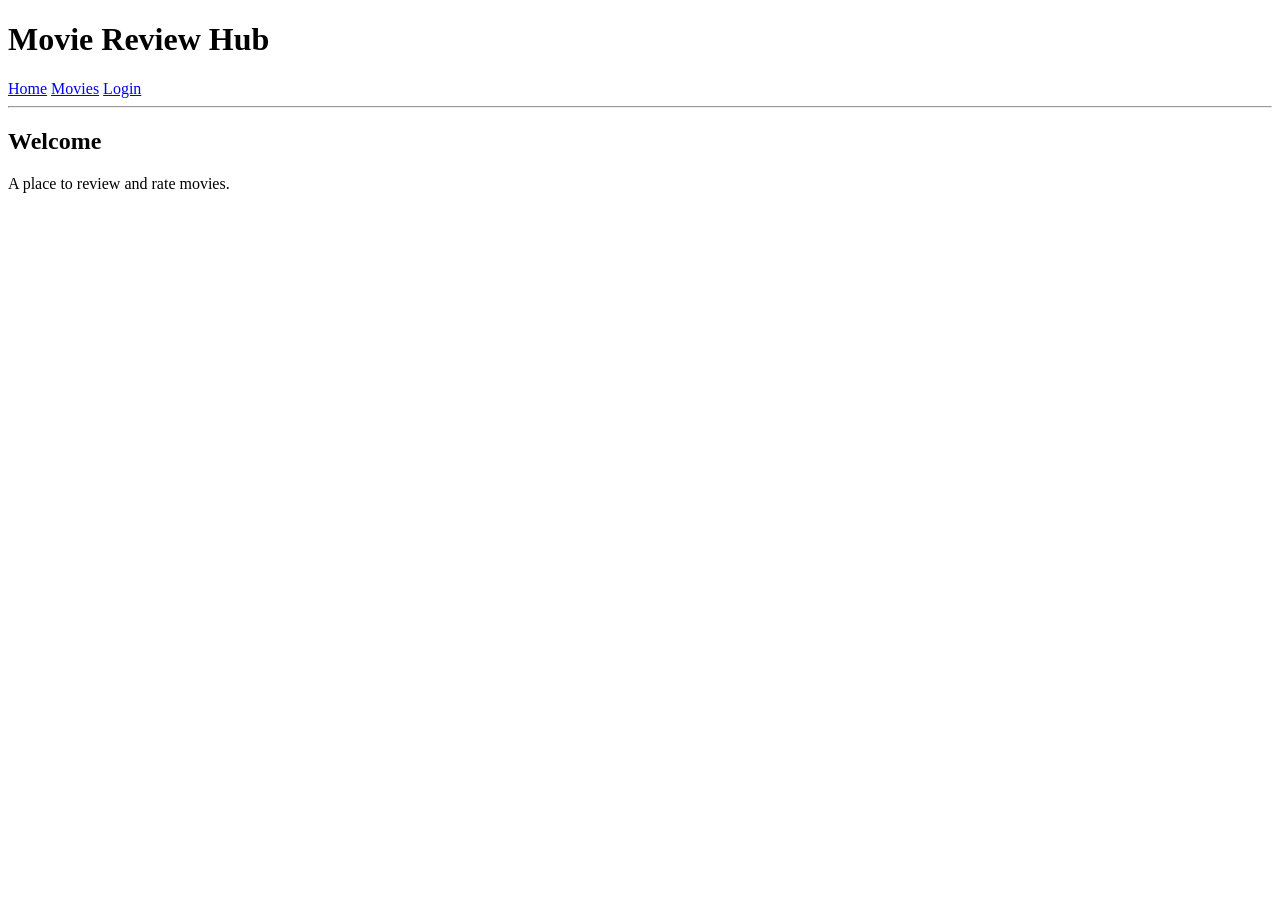
==== index.html @ 12b121bf "Merge branch 'main' into initial" ====
<!DOCTYPE html>
<html lang="en">

<head>
    <title>Movie Review Hub</title>
</head>

<body>

<h1>Movie Review Hub</h1>

<nav>
    <a href="#">Home</a>
    <a href="#">Movies</a>
    <a href="#">Login</a>
</nav>

<hr>

<h2>Welcome</h2>
<p>A place to review and rate movies.</p>

</body>
</html>
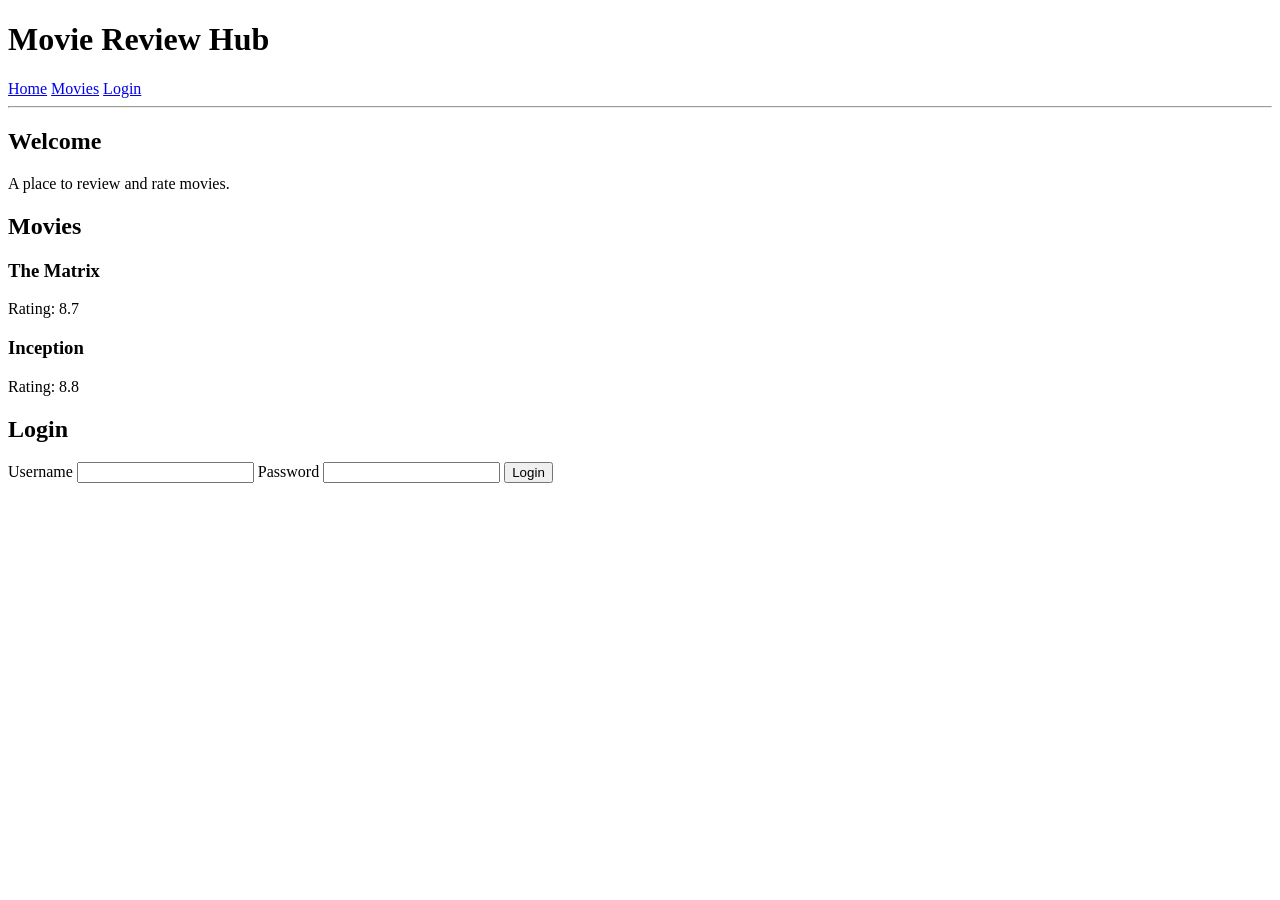
==== commit dd819d6a: "more structure is added" ====
--- a/index.html
+++ b/index.html
@@ -1,8 +1,9 @@
 <!DOCTYPE html>
-<html lang="en">
-
+<html>
 <head>
     <title>Movie Review Hub</title>
+        <link rel="stylesheet" href="index.html">
+
 </head>
 
 <body>
@@ -20,5 +21,34 @@
 <h2>Welcome</h2>
 <p>A place to review and rate movies.</p>
 
+
+<h2>Movies</h2>
+
+<div class="movie">
+<h3>The Matrix</h3>
+<p>Rating: 8.7</p>
+</div>
+
+<div class="movie">
+<h3>Inception</h3>
+<p>Rating: 8.8</p>
+</div>
+
+
+
+<h2>Login</h2>
+
+<form id="loginForm">
+
+<label>Username</label>
+<input type="text" id="username">
+
+<label>Password</label>
+<input type="password" id="password">
+
+<button type="submit">Login</button>
+
+</form>
+
 </body>
 </html>
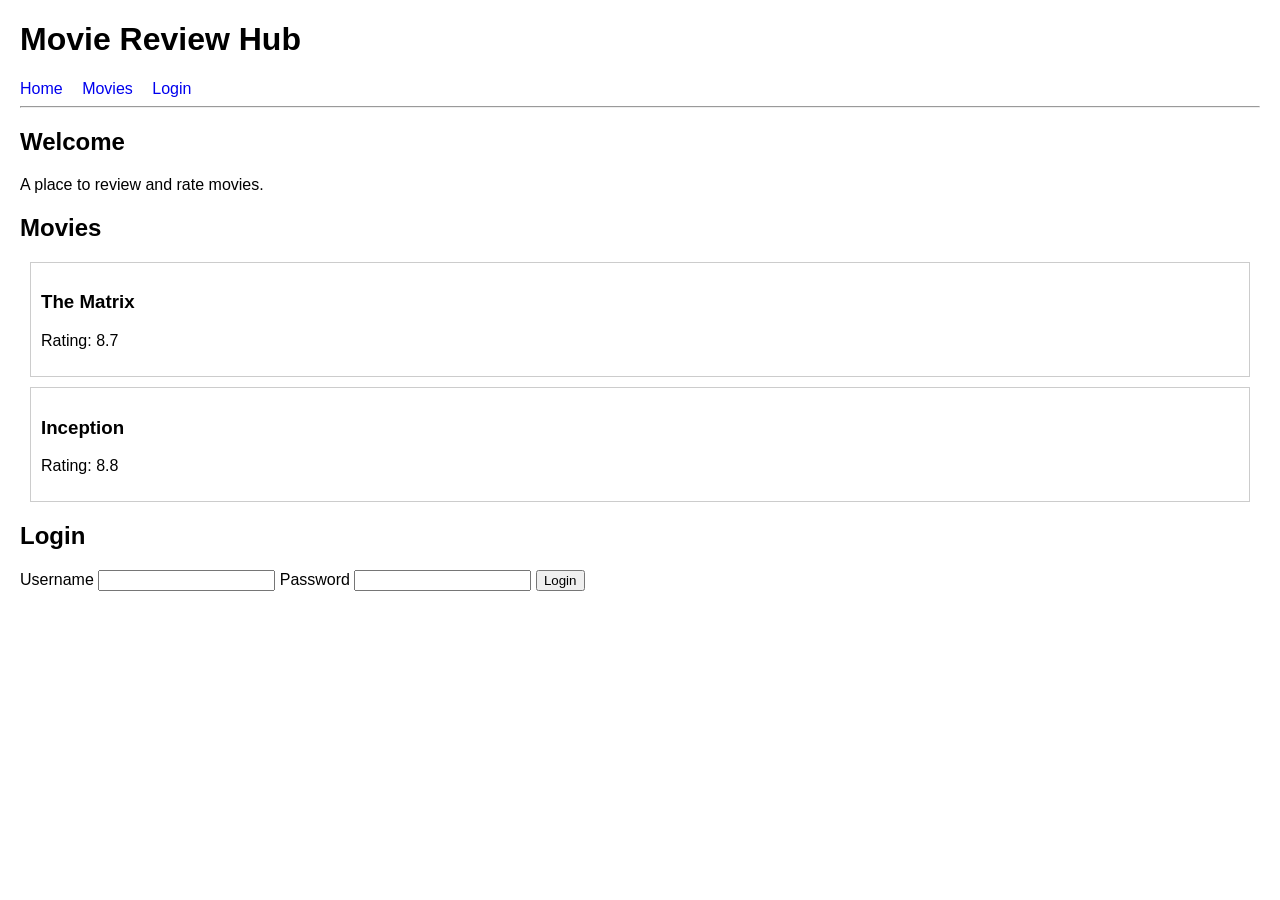
==== commit f443c7c4: "we added a new file" ====
--- a/index.html
+++ b/index.html
@@ -2,7 +2,7 @@
 <html>
 <head>
     <title>Movie Review Hub</title>
-        <link rel="stylesheet" href="index.html">
+        <link rel="stylesheet" href="style.css">
 
 </head>
 
--- a/style.css
+++ b/style.css
@@ -0,0 +1,15 @@
+body{
+    font-family: Arial;
+    margin: 20px;
+}
+
+nav a{
+    margin-right: 15px;
+    text-decoration: none;
+}
+
+.movie{
+    border: 1px solid #ccc;
+    padding: 10px;
+    margin: 10px;
+}
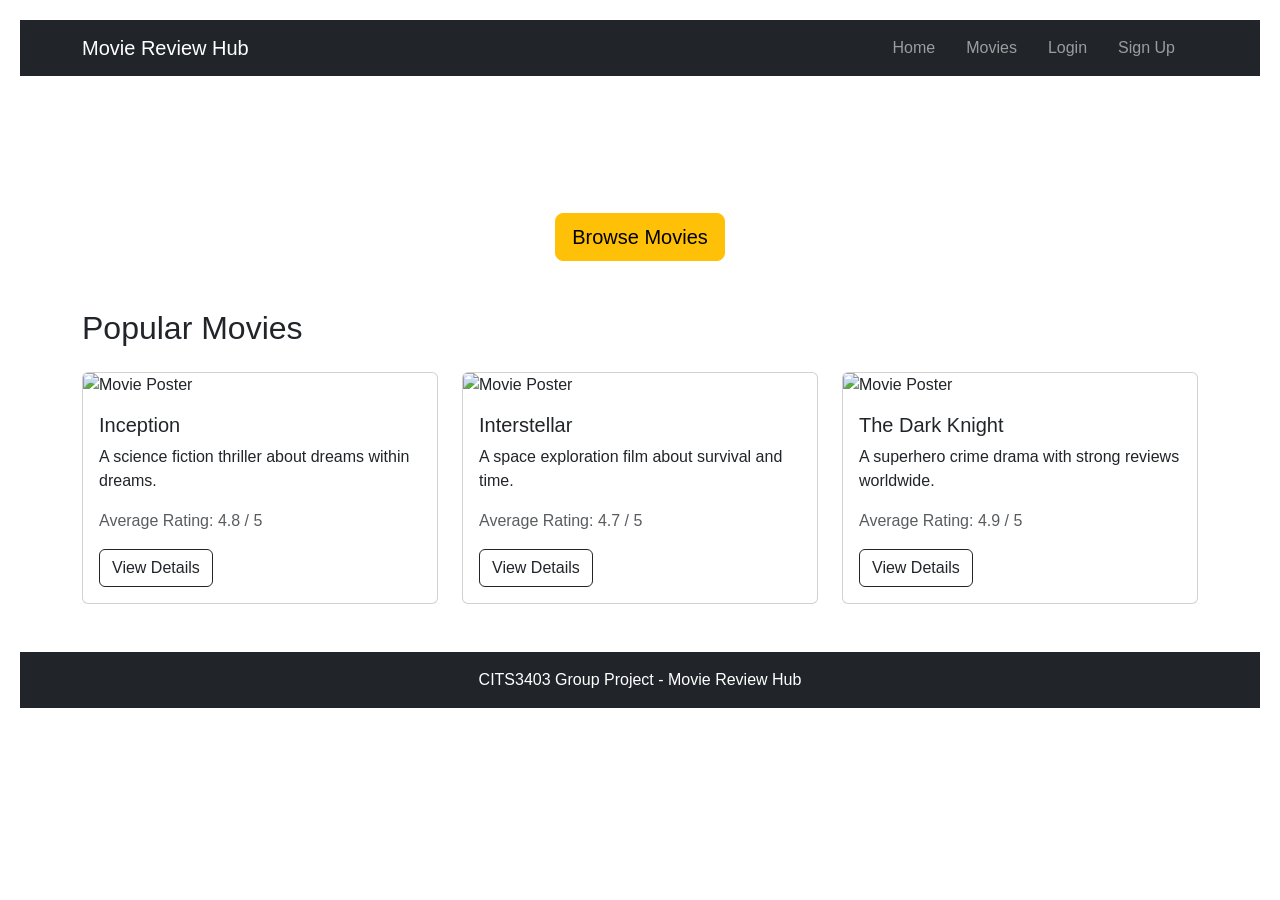
==== commit 0dae3956: "Add checkpoint 2  homepage mockup" ====
--- a/index.html
+++ b/index.html
@@ -1,54 +1,80 @@
 <!DOCTYPE html>
-<html>
+<html lang="en">
 <head>
+    <meta charset="UTF-8">
+    <meta name="viewport" content="width=device-width, initial-scale=1.0">
     <title>Movie Review Hub</title>
-        <link rel="stylesheet" href="style.css">
-
+    <link href="https://cdn.jsdelivr.net/npm/bootstrap@5.3.3/dist/css/bootstrap.min.css" rel="stylesheet">
+    <link rel="stylesheet" href="style.css">
 </head>
-
 <body>
 
-<h1>Movie Review Hub</h1>
+    <nav class="navbar navbar-expand-lg navbar-dark bg-dark">
+        <div class="container">
+            <a class="navbar-brand" href="#">Movie Review Hub</a>
+            <div class="navbar-nav ms-auto">
+                <a class="nav-link" href="#">Home</a>
+                <a class="nav-link" href="#">Movies</a>
+                <a class="nav-link" href="#">Login</a>
+                <a class="nav-link" href="#">Sign Up</a>
+            </div>
+        </div>
+    </nav>
 
-<nav>
-    <a href="#">Home</a>
-    <a href="#">Movies</a>
-    <a href="#">Login</a>
-</nav>
+    <header class="hero-section text-center text-white d-flex align-items-center">
+        <div class="container">
+            <h1 class="display-4 fw-bold">Discover, Rate, and Review Movies</h1>
+            <p class="lead">A simple web app for movie lovers to share opinions and explore reviews.</p>
+            <a href="#" class="btn btn-warning btn-lg mt-3">Browse Movies</a>
+        </div>
+    </header>
 
-<hr>
+    <main class="container my-5">
+        <h2 class="mb-4">Popular Movies</h2>
+        <div class="row g-4">
 
-<h2>Welcome</h2>
-<p>A place to review and rate movies.</p>
+            <div class="col-md-4">
+                <div class="card movie-card h-100">
+                    <img src="https://via.placeholder.com/400x250" class="card-img-top" alt="Movie Poster">
+                    <div class="card-body">
+                        <h5 class="card-title">Inception</h5>
+                        <p class="card-text">A science fiction thriller about dreams within dreams.</p>
+                        <p class="text-muted">Average Rating: 4.8 / 5</p>
+                        <a href="#" class="btn btn-outline-dark">View Details</a>
+                    </div>
+                </div>
+            </div>
 
+            <div class="col-md-4">
+                <div class="card movie-card h-100">
+                    <img src="https://via.placeholder.com/400x250" class="card-img-top" alt="Movie Poster">
+                    <div class="card-body">
+                        <h5 class="card-title">Interstellar</h5>
+                        <p class="card-text">A space exploration film about survival and time.</p>
+                        <p class="text-muted">Average Rating: 4.7 / 5</p>
+                        <a href="#" class="btn btn-outline-dark">View Details</a>
+                    </div>
+                </div>
+            </div>
 
-<h2>Movies</h2>
+            <div class="col-md-4">
+                <div class="card movie-card h-100">
+                    <img src="https://via.placeholder.com/400x250" class="card-img-top" alt="Movie Poster">
+                    <div class="card-body">
+                        <h5 class="card-title">The Dark Knight</h5>
+                        <p class="card-text">A superhero crime drama with strong reviews worldwide.</p>
+                        <p class="text-muted">Average Rating: 4.9 / 5</p>
+                        <a href="#" class="btn btn-outline-dark">View Details</a>
+                    </div>
+                </div>
+            </div>
 
-<div class="movie">
-<h3>The Matrix</h3>
-<p>Rating: 8.7</p>
-</div>
+        </div>
+    </main>
 
-<div class="movie">
-<h3>Inception</h3>
-<p>Rating: 8.8</p>
-</div>
-
-
-
-<h2>Login</h2>
-
-<form id="loginForm">
-
-<label>Username</label>
-<input type="text" id="username">
-
-<label>Password</label>
-<input type="password" id="password">
-
-<button type="submit">Login</button>
-
-</form>
+    <footer class="bg-dark text-white text-center py-3">
+        <p class="mb-0">CITS3403 Group Project - Movie Review Hub</p>
+    </footer>
 
 </body>
 </html>
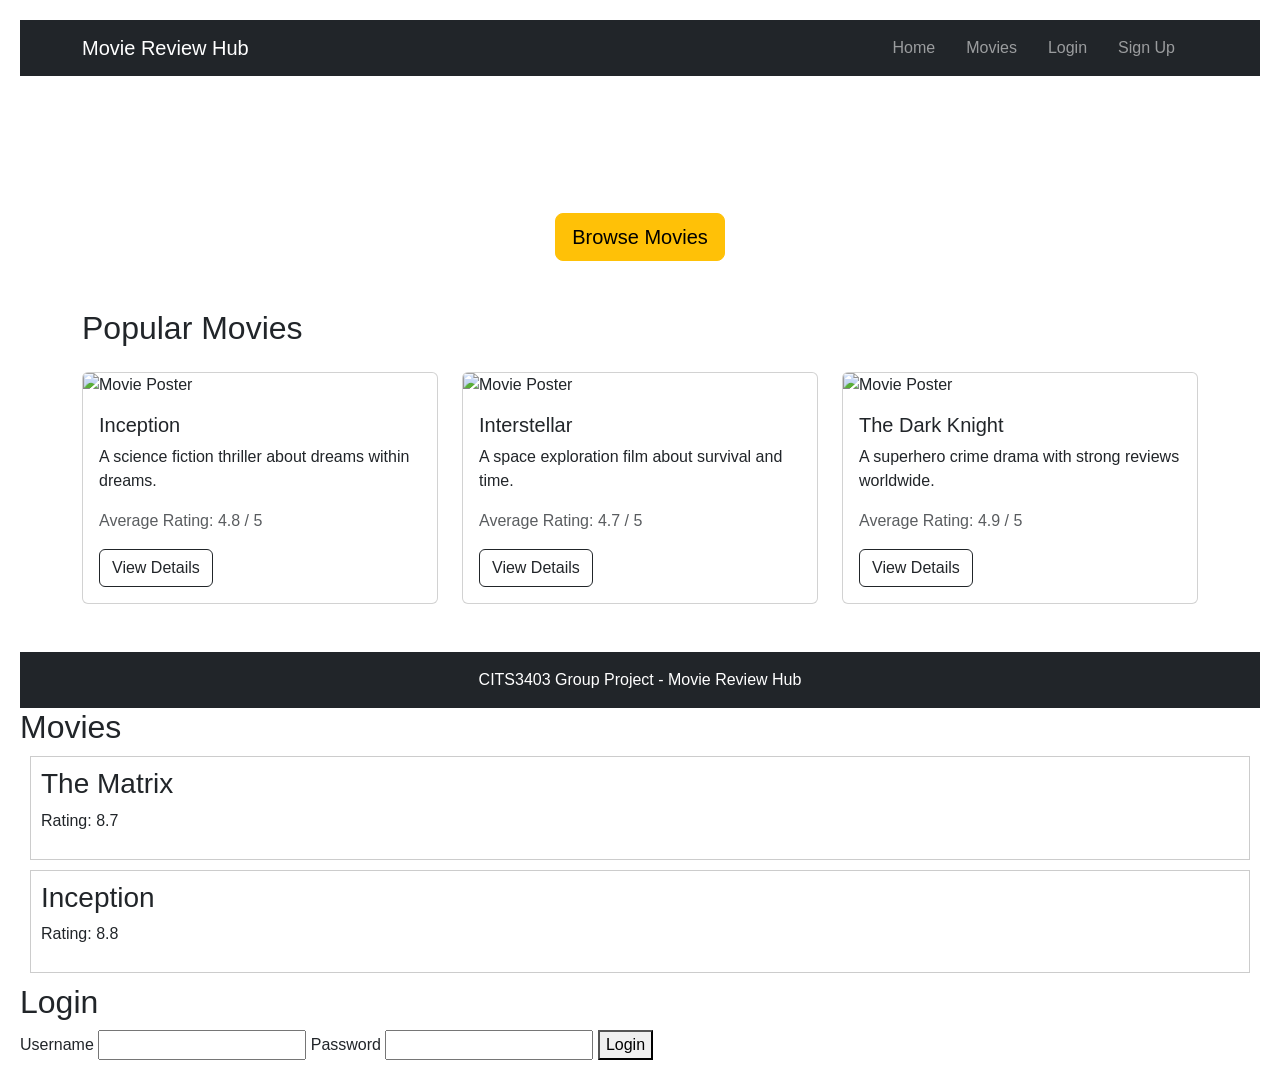
==== commit 7d0389a7: "Merge branch 'main' into wenbo-checkpoint2-page" ====
--- a/index.html
+++ b/index.html
@@ -76,5 +76,34 @@
         <p class="mb-0">CITS3403 Group Project - Movie Review Hub</p>
     </footer>
 
+
+<h2>Movies</h2>
+
+<div class="movie">
+<h3>The Matrix</h3>
+<p>Rating: 8.7</p>
+</div>
+
+<div class="movie">
+<h3>Inception</h3>
+<p>Rating: 8.8</p>
+</div>
+
+
+
+<h2>Login</h2>
+
+<form id="loginForm">
+
+<label>Username</label>
+<input type="text" id="username">
+
+<label>Password</label>
+<input type="password" id="password">
+
+<button type="submit">Login</button>
+
+</form>
+
 </body>
 </html>
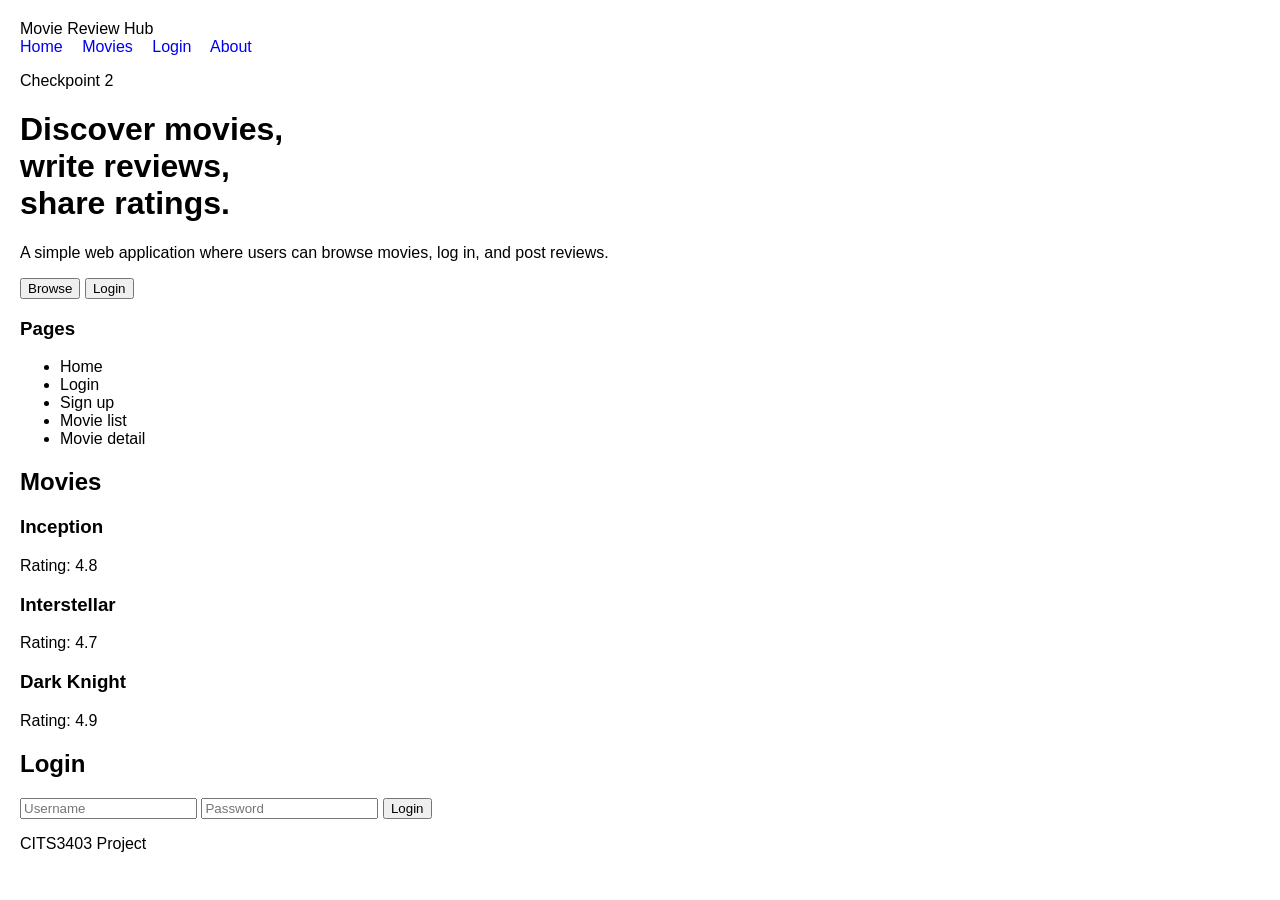
==== commit e0311767: "Update checkpoint 2 page layout and about page" ====
--- a/index.html
+++ b/index.html
@@ -4,106 +4,98 @@
     <meta charset="UTF-8">
     <meta name="viewport" content="width=device-width, initial-scale=1.0">
     <title>Movie Review Hub</title>
-    <link href="https://cdn.jsdelivr.net/npm/bootstrap@5.3.3/dist/css/bootstrap.min.css" rel="stylesheet">
+
     <link rel="stylesheet" href="style.css">
 </head>
 <body>
 
-    <nav class="navbar navbar-expand-lg navbar-dark bg-dark">
-        <div class="container">
-            <a class="navbar-brand" href="#">Movie Review Hub</a>
-            <div class="navbar-nav ms-auto">
-                <a class="nav-link" href="#">Home</a>
-                <a class="nav-link" href="#">Movies</a>
-                <a class="nav-link" href="#">Login</a>
-                <a class="nav-link" href="#">Sign Up</a>
+<!-- ===== Navbar ===== -->
+<nav class="navbar">
+    <div class="container nav-content">
+        <div class="logo">Movie Review Hub</div>
+        <div class="nav-links">
+            <a href="#">Home</a>
+            <a href="#movies">Movies</a>
+            <a href="#login">Login</a>
+            <a href="pages/about.html">About</a>
+        </div>
+    </div>
+</nav>
+
+<!-- ===== Hero ===== -->
+<header class="hero">
+    <div class="container hero-inner">
+        <div class="hero-left">
+            <p class="tag">Checkpoint 2</p>
+            <h1>Discover movies,<br>write reviews,<br>share ratings.</h1>
+            <p class="desc">
+                A simple web application where users can browse movies,
+                log in, and post reviews.
+            </p>
+            <div class="buttons">
+                <button>Browse</button>
+                <button class="outline">Login</button>
             </div>
         </div>
-    </nav>
 
-    <header class="hero-section text-center text-white d-flex align-items-center">
-        <div class="container">
-            <h1 class="display-4 fw-bold">Discover, Rate, and Review Movies</h1>
-            <p class="lead">A simple web app for movie lovers to share opinions and explore reviews.</p>
-            <a href="#" class="btn btn-warning btn-lg mt-3">Browse Movies</a>
+        <div class="hero-right">
+            <div class="box">
+                <h3>Pages</h3>
+                <ul>
+                    <li>Home</li>
+                    <li>Login</li>
+                    <li>Sign up</li>
+                    <li>Movie list</li>
+                    <li>Movie detail</li>
+                </ul>
+            </div>
         </div>
-    </header>
+    </div>
+</header>
 
-    <main class="container my-5">
-        <h2 class="mb-4">Popular Movies</h2>
-        <div class="row g-4">
+<!-- ===== Movies ===== -->
+<section id="movies" class="section">
+    <div class="container">
+        <h2>Movies</h2>
 
-            <div class="col-md-4">
-                <div class="card movie-card h-100">
-                    <img src="https://via.placeholder.com/400x250" class="card-img-top" alt="Movie Poster">
-                    <div class="card-body">
-                        <h5 class="card-title">Inception</h5>
-                        <p class="card-text">A science fiction thriller about dreams within dreams.</p>
-                        <p class="text-muted">Average Rating: 4.8 / 5</p>
-                        <a href="#" class="btn btn-outline-dark">View Details</a>
-                    </div>
-                </div>
+        <div class="grid">
+            <div class="card">
+                <h3>Inception</h3>
+                <p>Rating: 4.8</p>
             </div>
 
-            <div class="col-md-4">
-                <div class="card movie-card h-100">
-                    <img src="https://via.placeholder.com/400x250" class="card-img-top" alt="Movie Poster">
-                    <div class="card-body">
-                        <h5 class="card-title">Interstellar</h5>
-                        <p class="card-text">A space exploration film about survival and time.</p>
-                        <p class="text-muted">Average Rating: 4.7 / 5</p>
-                        <a href="#" class="btn btn-outline-dark">View Details</a>
-                    </div>
-                </div>
+            <div class="card">
+                <h3>Interstellar</h3>
+                <p>Rating: 4.7</p>
             </div>
 
-            <div class="col-md-4">
-                <div class="card movie-card h-100">
-                    <img src="https://via.placeholder.com/400x250" class="card-img-top" alt="Movie Poster">
-                    <div class="card-body">
-                        <h5 class="card-title">The Dark Knight</h5>
-                        <p class="card-text">A superhero crime drama with strong reviews worldwide.</p>
-                        <p class="text-muted">Average Rating: 4.9 / 5</p>
-                        <a href="#" class="btn btn-outline-dark">View Details</a>
-                    </div>
-                </div>
+            <div class="card">
+                <h3>Dark Knight</h3>
+                <p>Rating: 4.9</p>
             </div>
+        </div>
+    </div>
+</section>
 
-        </div>
-    </main>
+<!-- ===== Login ===== -->
+<section id="login" class="section">
+    <div class="container">
+        <h2>Login</h2>
 
-    <footer class="bg-dark text-white text-center py-3">
-        <p class="mb-0">CITS3403 Group Project - Movie Review Hub</p>
-    </footer>
+        <form class="form">
+            <input type="text" placeholder="Username">
+            <input type="password" placeholder="Password">
+            <button type="button">Login</button>
+        </form>
+    </div>
+</section>
 
+<!-- ===== Footer ===== -->
+<footer class="footer">
+    <p>CITS3403 Project</p>
+</footer>
 
-<h2>Movies</h2>
-
-<div class="movie">
-<h3>The Matrix</h3>
-<p>Rating: 8.7</p>
-</div>
-
-<div class="movie">
-<h3>Inception</h3>
-<p>Rating: 8.8</p>
-</div>
-
-
-
-<h2>Login</h2>
-
-<form id="loginForm">
-
-<label>Username</label>
-<input type="text" id="username">
-
-<label>Password</label>
-<input type="password" id="password">
-
-<button type="submit">Login</button>
-
-</form>
+<script src="script.js"></script>
 
 </body>
 </html>
